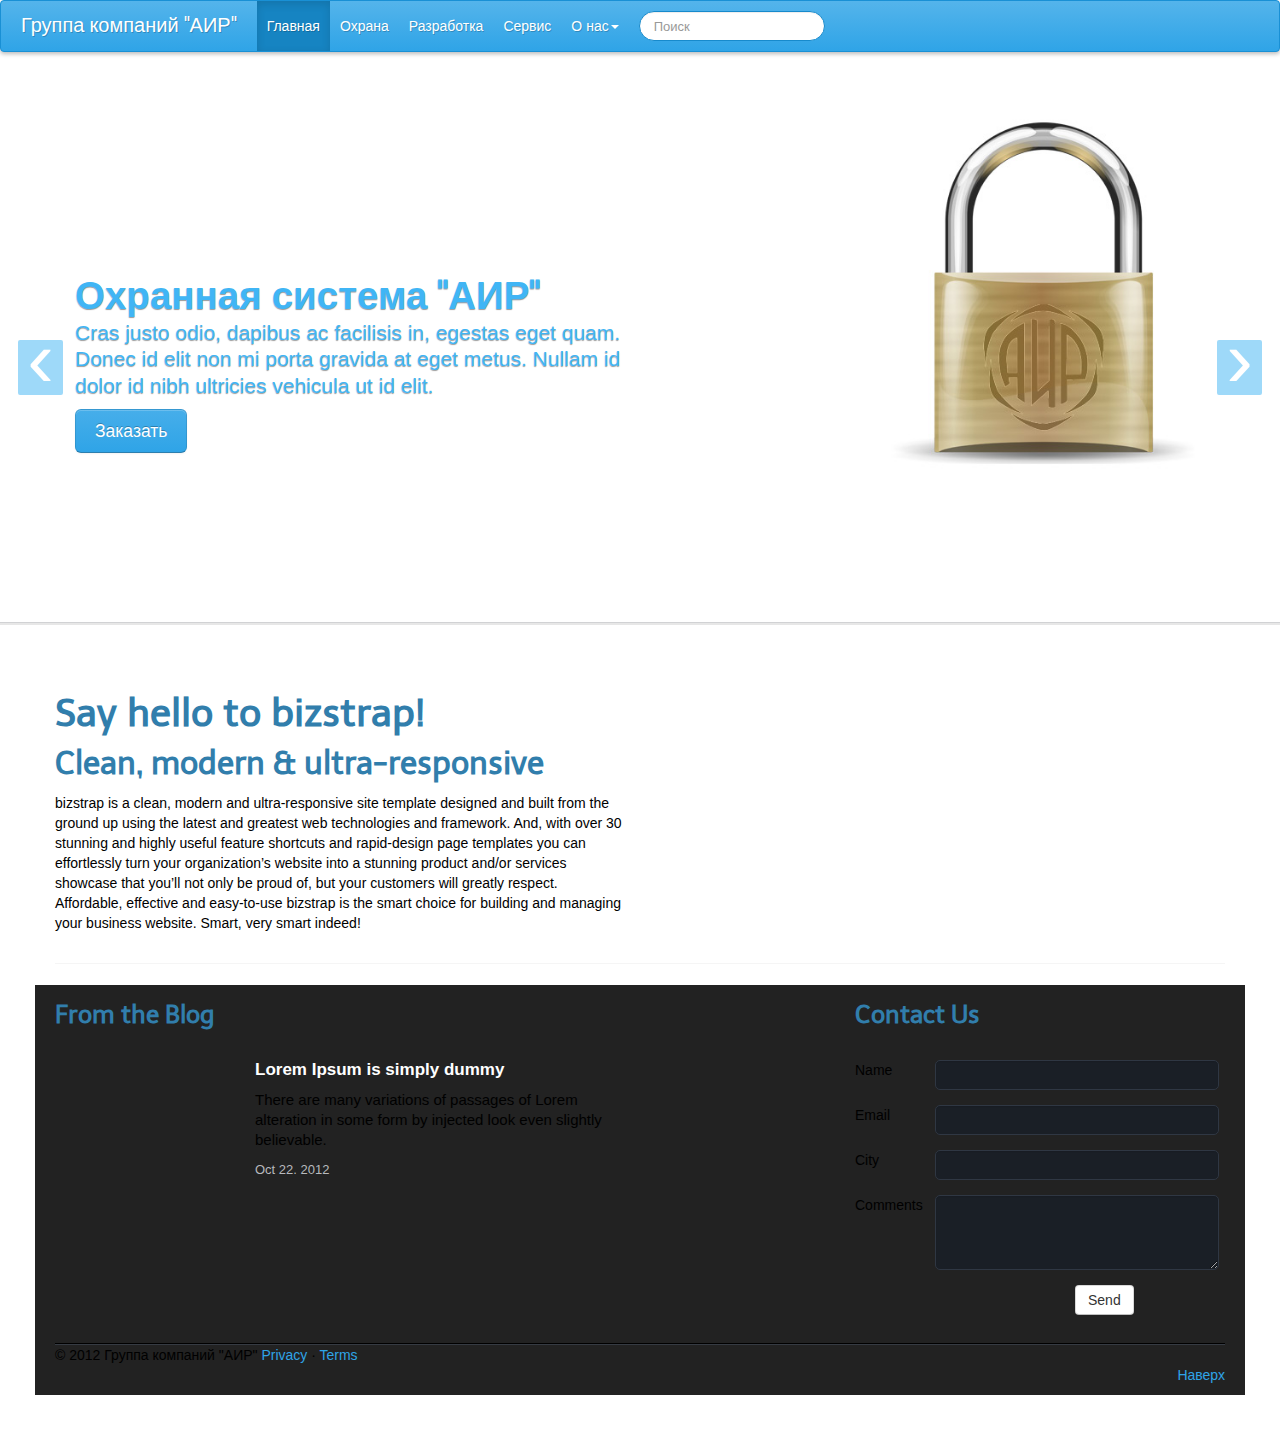
==== about.html @ 41382eee "+ ‘about.html’" ====
<!DOCTYPE html>
<html lang="ru">
	<head>
		<meta charset="utf-8" />
		<title>index</title>
		<meta name="description" content="" />
		<meta name="author" content="odmin" />
		<link rel="shortcut icon" href="/favicon.ico" />
		<meta name="viewport" content="width=device-width, initial-scale=1.0">
		<link href="assets/css/c-bootstrap.css" rel="stylesheet">
		<link href="assets/css/bootstrap-responsive.css" rel="stylesheet">
		<link href="assets/css/style.css" rel="stylesheet">
		<link href="assets/css/carousel.css" rel="stylesheet">
		<style type="text/css"></style>
	</head>
<body>
	<!-- NAVBAR
    ================================================== -->
<div class="navbar">
    <div class="navbar-inner">
      <div class="container" style="width: auto;">
        <a class="btn btn-navbar" data-toggle="collapse" data-target=".nav-collapse">
          <span class="icon-bar"></span>
          <span class="icon-bar"></span>
          <span class="icon-bar"></span>
        </a>
        <a class="brand" href="#">Группа компаний "АИР"</a>
        <div class="nav-collapse">
          <ul class="nav">
            <li class="active"><a href="#">Главная</a></li>
            <li><a href="#">Охрана</a></li>
            <li><a href="#">Разработка</a></li>
            <li><a href="#">Сервис</a></li>
            <li class="dropdown">
              <a href="#" class="dropdown-toggle" data-toggle="dropdown">О нас<b class="caret"></b></a>
              <ul class="dropdown-menu">
                <li><a href="#">История</a></li>
                <li><a href="#">Контакты</a></li>
                <li><a href="#">Обратная связь</a></li>
              </ul>
            </li>
          </ul>
          <form class="navbar-search pull-left" action="">
            <input type="text" class="search-query span2" placeholder="Поиск">
          </form>
         </div><!-- /.nav-collapse -->
      </div>
    </div><!-- /navbar-inner -->
  </div>
    
    <!-- Carousel
    ================================================== -->
    <div id="myCarousel" class="carousel slide">
      <div class="carousel-inner">
        <div class="item active">
          <img src="assets/images/slide-01.jpg" alt="">
          <div class="container">
            <div class="carousel-caption">
              <h1>Охранная система "АИР"</h1>
              <p class="lead">Cras justo odio, dapibus ac facilisis in, egestas eget quam. Donec id elit non mi porta gravida at eget metus. Nullam id dolor id nibh ultricies vehicula ut id elit.</p>
              <a class="btn btn-large btn-primary" href="#">Заказать</a>
            </div>
          </div>
        </div>
        <div class="item">
          <img src="assets/images/slide-02.jpg" alt="">
          <div class="container">
            <div class="carousel-caption">
              <h1>Разработка программного обеспечения</h1>
              <p class="lead">Cras justo odio, dapibus ac facilisis in, egestas eget quam. Donec id elit non mi porta gravida at eget metus. Nullam id dolor id nibh ultricies vehicula ut id elit.</p>
              <a class="btn btn-large btn-primary" href="#">Подробнее</a>
            </div>
          </div>
        </div>
        <div class="item">
          <img src="assets/images/slide-03.jpg" alt="">
          <div class="container">
            <div class="carousel-caption">
              <h1>Сервисный центр</h1>
              <p class="lead">Cras justo odio, dapibus ac facilisis in, egestas eget quam. Donec id elit non mi porta gravida at eget metus. Nullam id dolor id nibh ultricies vehicula ut id elit.</p>
              <a class="btn btn-large btn-primary" href="#">Подробнее</a>
            </div>
          </div>
        </div>
      </div>
      <a class="left carousel-control" href="#myCarousel" data-slide="prev">&lsaquo;</a>
      <a class="right carousel-control" href="#myCarousel" data-slide="next">&rsaquo;</a>
    </div><!-- /.carousel -->
		
	<div class="container">
  		<div class="row">
     		<div class="span6">
      			<!--Body content-->
      			<h1>Say hello to bizstrap!</h1>
      			<h2>Clean, modern & ultra-responsive</h2>
      			<p>bizstrap is a clean, modern and ultra-responsive site template designed and built from the ground up using the latest and greatest web technologies and framework. And, with over 30 stunning and highly useful feature shortcuts and rapid-design page templates you can effortlessly turn your organization’s website into a stunning product and/or services showcase that you’ll not only be proud of, but your customers will greatly respect. Affordable, effective and easy-to-use bizstrap is the smart choice for building and managing your business website. Smart, very smart indeed!</p>
    		</div>
  		</div>
  		<hr />
  		<footer id="footer">
        <div class="container">
            <div class="row">
                <div class="span8">
                    <h3>From the Blog</h3>
                    <div class="blog_post">
                        <div class="row">
                            <div class="span2">
                                
                            </div>
                            <div class="span4">
                                <a href="blog.html" class="title">
                                    Lorem Ipsum is simply dummy 
                                </a>
                                <div class="intro">
                                    There are many variations of passages of Lorem alteration in some form by injected look even slightly believable.
                                </div>
                                <div class="date">
                                    Oct 22. 2012
                                </div>
                            </div>
                        </div>
                    </div>
                </div>
                <div class="span4 contact_us">
                    <h3>Contact Us</h3>
                    <form class="form-horizontal">
                        <div class="field">
                            <div class="label_field">
                                <label for="inputName">Name</label>
                            </div>
                            <input type="text" id="inputName">
                        </div>

                        <div class="field">
                            <div class="label_field">
                                <label for="inputEmail">Email</label>
                            </div>
                            <input type="text" id="inputEmail">
                        </div>

                        <div class="field">
                            <div class="label_field">
                                <label for="inputCity">City</label>
                            </div>
                            <input type="text" id="inputCity">
                        </div>

                        <div class="field">
                            <div class="label_field">
                                <label for="inputComment">Comments</label>
                            </div>
                            <textarea name="comments"></textarea>
                        </div>
                        <button type="submit" class="btn">Send</button>
                    </form>
                </div>
            </div>
            <hr>
            <div class="row copyright">
                <div class="span5">
       				<p>&copy; 2012 Группа компаний "АИР" <a href="#">Privacy</a> &middot; <a href="#">Terms</a></p>
                </div>
                <div class="span2 offset5 copy">
                    <p class="pull-right"><a href="#">Наверх</a></p>
                </div>
            </div>
        </div>
    </footer>
	<!-- Le javascript
    ================================================== -->
    <!-- Placed at the end of the document so the pages load faster -->
    <script src="assets/js/jquery.js"></script>
    <script src="assets/js/bootstrap-transition.js"></script>
    <script src="assets/js/bootstrap-alert.js"></script>
    <script src="assets/js/bootstrap-modal.js"></script>
    <script src="assets/js/bootstrap-dropdown.js"></script>
    <script src="assets/js/bootstrap-scrollspy.js"></script>
    <script src="assets/js/bootstrap-tab.js"></script>
    <script src="assets/js/bootstrap-tooltip.js"></script>
    <script src="assets/js/bootstrap-popover.js"></script>
    <script src="assets/js/bootstrap-button.js"></script>
    <script src="assets/js/bootstrap-collapse.js"></script>
    <script src="assets/js/bootstrap-carousel.js"></script>
    <script src="assets/js/bootstrap-typeahead.js"></script>
    <script>
      !function ($) {
        $(function(){
          // carousel demo
          $('#myCarousel').carousel()
        })
      }(window.jQuery)
    </script>
	</body>
</html>
---- assets/css/style.css ----
body {
	position: relative;
    padding-bottom: 40px;
    display: block;
}

/* footer section */
#footer {
	width: 100%;
	background-color: #222;
	margin-left: -20px;
    margin-right: -20px;
    padding-left: 20px;
    padding-right: 20px;
}
#footer h3 {
	margin-bottom: 25px;
}
#footer .blog_post {
	/*width: 80%;*/
}
#footer .blog_post .img-circle {
	width: 120px;
	height: 120px;
	display: block;
	margin: 0 auto;
	border: 0px;
}
#footer .blog_post .title {
	font-size: 17px;
	font-weight: bold;
	color: #fff;
}
#footer .blog_post .intro {
	margin: 10px 0px;
	font-size: 15px;
}
#footer .blog_post .date {
	font-size: 13px;
	color: #B7B9BD;
}
#footer .contact_us .field {
	margin-bottom: 15px;
}
#footer .contact_us .field .label_field {
	float: left;
	width: 80px;
}
#footer .contact_us .field input[type="text"],
#footer .contact_us .field textarea {
	background-color: #1a1f26;
	border: 1px solid #2f3743;
	border-radius: 5px;
	color: #fff;
}
#footer .contact_us .field textarea {
	height: 65px;
}
#footer .contact_us .field select {
	width: 205px;
}
#footer .contact_us button[type="submit"] {
	margin-left: 220px;
}
#footer hr {
	border-top: 1px solid black;
	border-bottom: 1px solid #363B43;
	margin: 8px 0px 0px 0px;
}
#footer .copyright h3 {
	float: left;
}
#footer .copyright .social {
	margin-top: 8px;
	float: left;
	margin-left: 20px;		
	border-radius: 22px;
}
#footer .copyright .social:hover {
	background-color: #1A1E25;
}
#footer .copyright .social.fb {
	padding: 9px 15px 3px 15px;
}
#footer .copyright .social.tw {
	margin-top: 10px;
	padding: 11px 8px 5px 8px;
}
#footer .copyright .social.yt {
	padding: 8px 8px 5px 8px;
	margin-top: 10px;
}
#footer .copyright .copy p {
	margin-top: 20px;
}

/* section header */
.section_header {
	text-align: center;
	font-weight: bolder;
	color: #252b34;
	margin-top: 80px;
	position: relative;
	margin-bottom: 40px;
}
.section_header.left span {
	margin-left: 0px;
	text-align: left;
}
.section_header hr {
	border-top: 1px solid #BEC0C3;
	border-bottom: 2px solid white;
	width: 36%;
	position: absolute;
}
.section_header hr.left { }
.section_header hr.right {
	right: 0px;
	top: 0px;
}
.section_header span {
	width: 27%;
	display: block;
	margin: 0 auto;
}
.section_header small {
	margin-left: 20px;
	font-size: 16px;
	color: #7f8387;
	display: none;
}


/* Responsive
-------------------------------------------------- */

/* Large desktop */
@media (min-width: 1200px) {
	.section_header small {
		display: inline-block;
	}
	#pricing .price_wrapper.lite {
		float: right;
		right: -30px;
	}
	#pricing .price_wrapper.standard {
		left: -30px;
	}
	#hero .carousel-inner .item.slide1 .span6 img {
		margin-left: 15px;
	}
	#hero .carousel-inner .item.slide1 .span4 {
		padding-left: 30px;
	}
	#hero .carousel-inner .item.slide2 .span6 img {
		margin-left: 30px;
	}
	#hero .item h1 {
		font-size: 30px;
		margin-top: 40px;
		margin-left: 20px;
	}
	#hero .item p {
		font-size: 16px;
		line-height: 24px;
		margin-left: 20px;
	}
	#hero .item .btn {
		margin-top: 25px;
		margin-left: 20px;
		font-size: 18px;
	}
	footer .contact_us input[type="text"], 
	footer .contact_us textarea{
		width: 270px;
	}
	footer .contact_us button[type="submit"] {
		margin-left: 300px;
	}
}
---- assets/css/carousel.css ----
/* GLOBAL STYLES
    -------------------------------------------------- */
    /* Padding below the footer and lighter body text */



    /* Carousel base class */
    .carousel {
	background: #ffffff; 
	height: auto;
	padding-bottom: 50px;
	border-bottom: 1px solid #d1d2d4;
	box-shadow: 0px 2px 0px 0px #e7e7e7;
    margin-bottom: 60px; 
    }

    .carousel .container {
      position: relative;
      z-index: 9;
    }

	.carousel-control {
	  position: absolute;
	  top: 50%;
	  left: 15px;
	  width: 45px;
	  height: 55px;
	  margin-top: -10px;
	  font-size: 80px;
	  font-weight: 100;
	  line-height: 40px;
	  color: #FFFFFF;
	  text-align: center;
	  background: #40b5f5;
	  border: 3px solid #ffffff;
	  -webkit-border-radius: 5px;
	  -moz-border-radius: 5px;
      border-radius: 5px;
	  opacity: 0.5;
	  filter: alpha(opacity=50);
	}

    .carousel .item {
      height: 500px;
    }
    .carousel img {
      position: absolute;
      top: 0;
      left: 0;
      min-width: auto;
      height: auto;
    }

    .carousel-caption {
      background-color: transparent;
      position: static;
      max-width: 550px;
      padding: 0 20px;
      margin-top: 200px;
    }
    .carousel-caption h1,
    .carousel-caption .lead {
      margin: 0;
      line-height: 1.25;
      color: #40b5f5;
      text-shadow: 0 1px 1px rgba(0,0,0,.4);
    }
    .carousel-caption .btn {
      margin-top: 10px;
    }

    /* RESPONSIVE CSS
    -------------------------------------------------- */

    @media (max-width: 979px) {

      .container.navbar-wrapper {
        margin-bottom: 0;
        width: auto;
      }
      .navbar-inner {
        border-radius: 0;
        margin: -20px 0;
      }

      .carousel .item {
        height: 500px;
      }
      .carousel img {
        width: auto;
        height: auto;
      }

      .featurette {
        height: auto;
        padding: 0;
      }
      .featurette-image.pull-left,
      .featurette-image.pull-right {
        display: block;
        float: none;
        max-width: 40%;
        margin: 0 auto 20px;
      }
    }


    @media (max-width: 767px) {

      .navbar-inner {
        margin: -20px;
      }

      .carousel {
        margin-left: -20px;
        margin-right: -20px;
      }
      .carousel .container {

      }
      .carousel .item {
        height: 300px;
      }
      .carousel img {
        height: 300px;
      }
      .carousel-caption {
        width: 65%;
        padding: 0 70px;
        margin-top: 100px;
      }
      .carousel-caption h1 {
        font-size: 30px;
      }
      .carousel-caption .lead,
      .carousel-caption .btn {
        font-size: 18px;
      }

    }
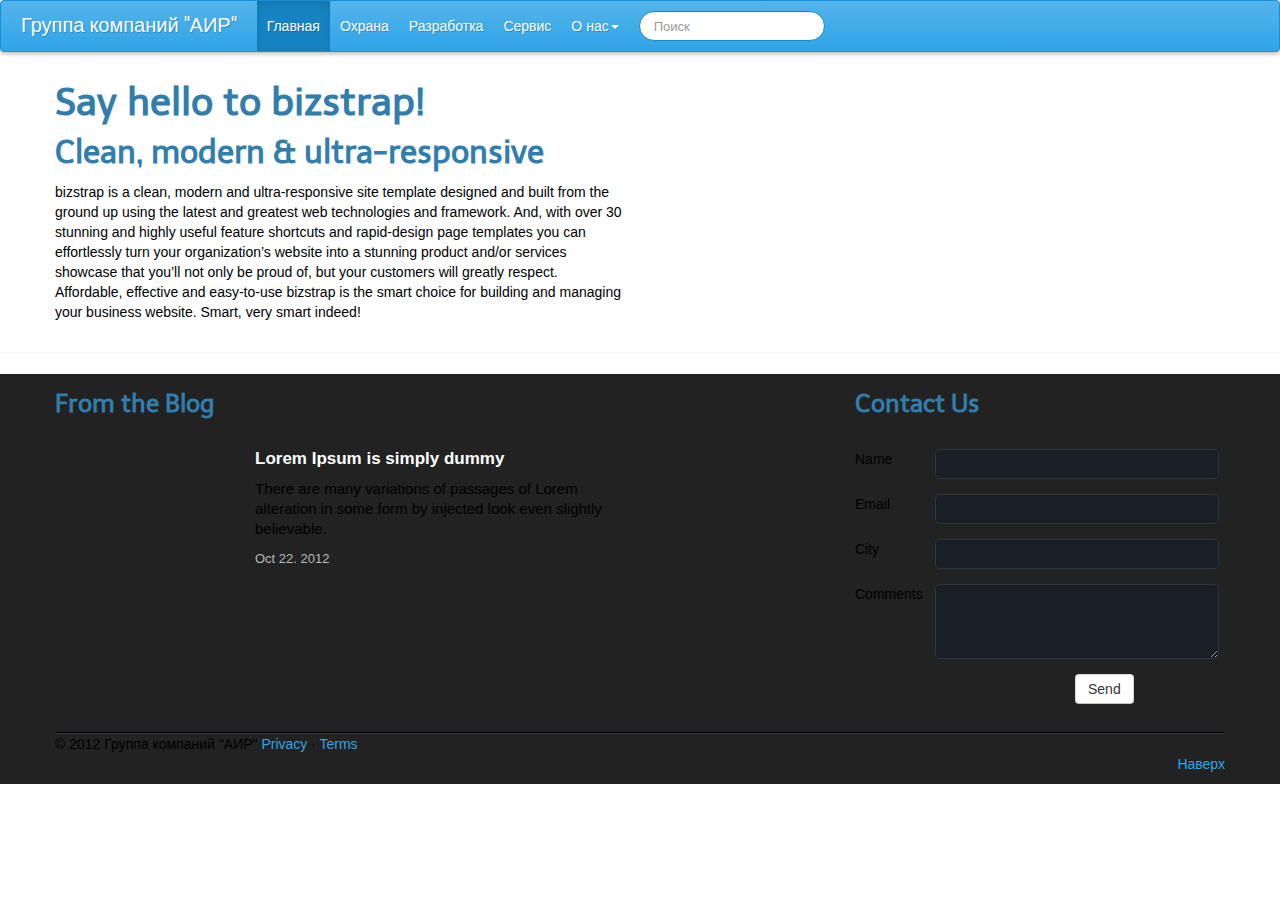
==== commit 3f5c7662: "/ ‘about.html’" ====
--- a/about.html
+++ b/about.html
@@ -47,45 +47,7 @@
       </div>
     </div><!-- /navbar-inner -->
   </div>
-    
-    <!-- Carousel
-    ================================================== -->
-    <div id="myCarousel" class="carousel slide">
-      <div class="carousel-inner">
-        <div class="item active">
-          <img src="assets/images/slide-01.jpg" alt="">
-          <div class="container">
-            <div class="carousel-caption">
-              <h1>Охранная система "АИР"</h1>
-              <p class="lead">Cras justo odio, dapibus ac facilisis in, egestas eget quam. Donec id elit non mi porta gravida at eget metus. Nullam id dolor id nibh ultricies vehicula ut id elit.</p>
-              <a class="btn btn-large btn-primary" href="#">Заказать</a>
-            </div>
-          </div>
-        </div>
-        <div class="item">
-          <img src="assets/images/slide-02.jpg" alt="">
-          <div class="container">
-            <div class="carousel-caption">
-              <h1>Разработка программного обеспечения</h1>
-              <p class="lead">Cras justo odio, dapibus ac facilisis in, egestas eget quam. Donec id elit non mi porta gravida at eget metus. Nullam id dolor id nibh ultricies vehicula ut id elit.</p>
-              <a class="btn btn-large btn-primary" href="#">Подробнее</a>
-            </div>
-          </div>
-        </div>
-        <div class="item">
-          <img src="assets/images/slide-03.jpg" alt="">
-          <div class="container">
-            <div class="carousel-caption">
-              <h1>Сервисный центр</h1>
-              <p class="lead">Cras justo odio, dapibus ac facilisis in, egestas eget quam. Donec id elit non mi porta gravida at eget metus. Nullam id dolor id nibh ultricies vehicula ut id elit.</p>
-              <a class="btn btn-large btn-primary" href="#">Подробнее</a>
-            </div>
-          </div>
-        </div>
-      </div>
-      <a class="left carousel-control" href="#myCarousel" data-slide="prev">&lsaquo;</a>
-      <a class="right carousel-control" href="#myCarousel" data-slide="next">&rsaquo;</a>
-    </div><!-- /.carousel -->
+ 
 		
 	<div class="container">
   		<div class="row">
@@ -96,6 +58,7 @@
       			<p>bizstrap is a clean, modern and ultra-responsive site template designed and built from the ground up using the latest and greatest web technologies and framework. And, with over 30 stunning and highly useful feature shortcuts and rapid-design page templates you can effortlessly turn your organization’s website into a stunning product and/or services showcase that you’ll not only be proud of, but your customers will greatly respect. Affordable, effective and easy-to-use bizstrap is the smart choice for building and managing your business website. Smart, very smart indeed!</p>
     		</div>
   		</div>
+  </div>
   		<hr />
   		<footer id="footer">
         <div class="container">
